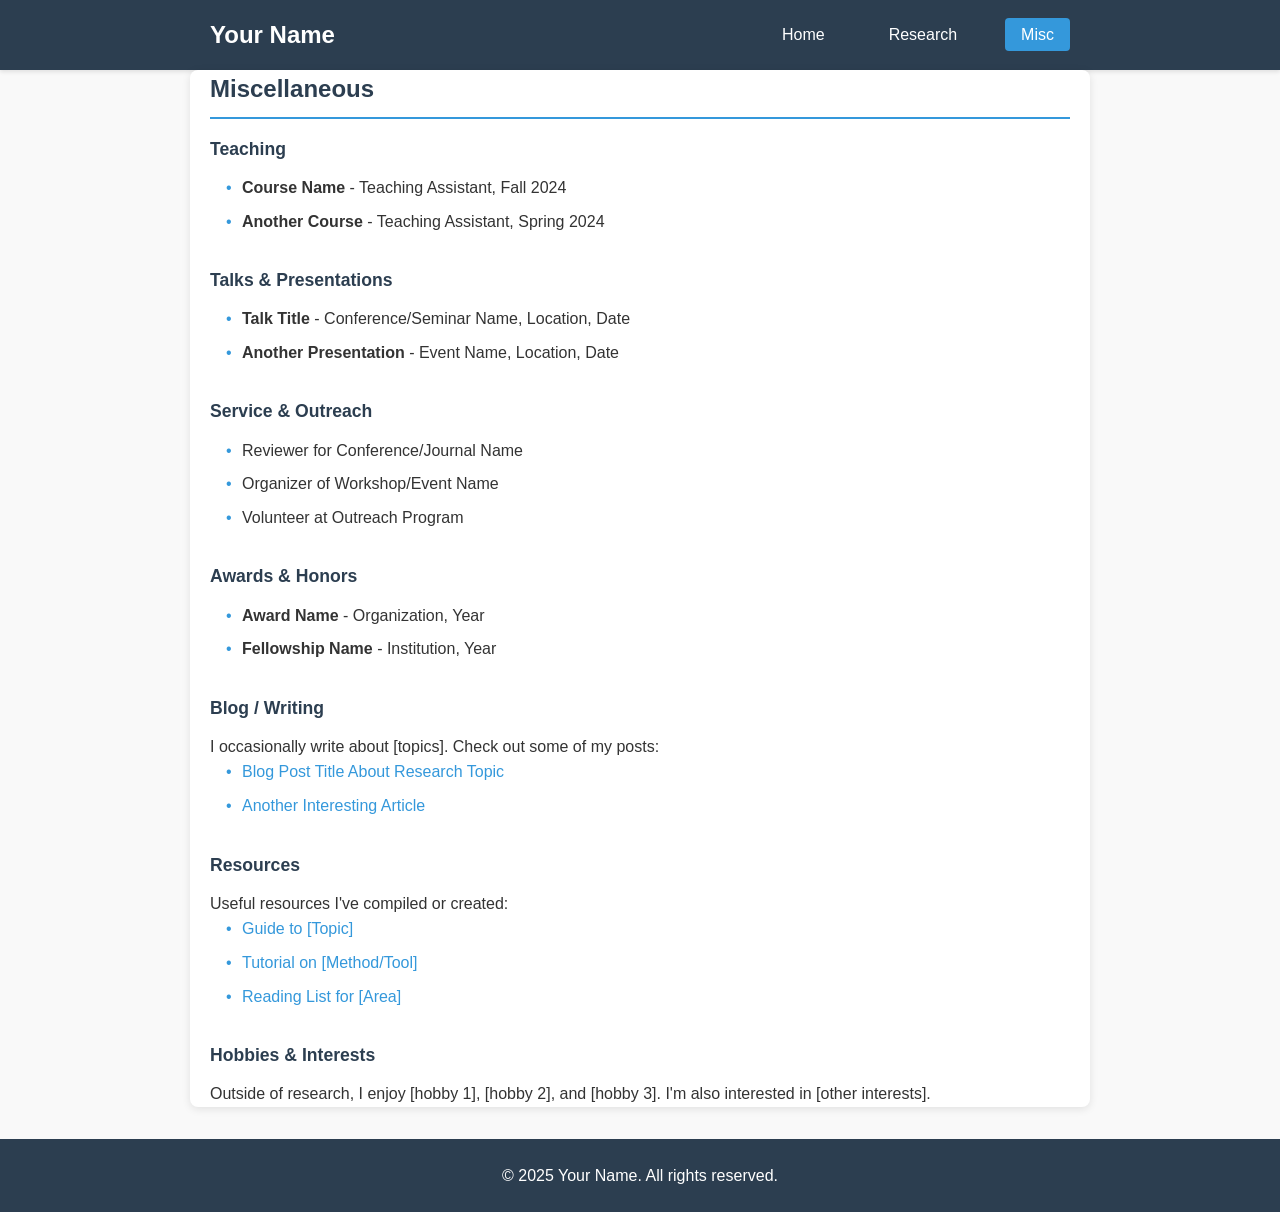
==== misc.html @ d0333f35 "starter files" ====
<!DOCTYPE html>
<html lang="en">
<head>
    <meta charset="UTF-8">
    <meta name="viewport" content="width=device-width, initial-scale=1.0">
    <title>Misc - Your Name</title>
    <link rel="stylesheet" href="style.css">
</head>
<body>
    <nav>
        <div class="container">
            <h1>Your Name</h1>
            <ul>
                <li><a href="index.html">Home</a></li>
                <li><a href="research.html">Research</a></li>
                <li><a href="misc.html" class="active">Misc</a></li>
            </ul>
        </div>
    </nav>

    <main class="container">
        <h2>Miscellaneous</h2>

        <section class="misc-section">
            <h3>Teaching</h3>
            <ul>
                <li><strong>Course Name</strong> - Teaching Assistant, Fall 2024</li>
                <li><strong>Another Course</strong> - Teaching Assistant, Spring 2024</li>
            </ul>
        </section>

        <section class="misc-section">
            <h3>Talks & Presentations</h3>
            <ul>
                <li><strong>Talk Title</strong> - Conference/Seminar Name, Location, Date</li>
                <li><strong>Another Presentation</strong> - Event Name, Location, Date</li>
            </ul>
        </section>

        <section class="misc-section">
            <h3>Service & Outreach</h3>
            <ul>
                <li>Reviewer for Conference/Journal Name</li>
                <li>Organizer of Workshop/Event Name</li>
                <li>Volunteer at Outreach Program</li>
            </ul>
        </section>

        <section class="misc-section">
            <h3>Awards & Honors</h3>
            <ul>
                <li><strong>Award Name</strong> - Organization, Year</li>
                <li><strong>Fellowship Name</strong> - Institution, Year</li>
            </ul>
        </section>

        <section class="misc-section">
            <h3>Blog / Writing</h3>
            <p>
                I occasionally write about [topics]. Check out some of my posts:
            </p>
            <ul>
                <li><a href="#">Blog Post Title About Research Topic</a></li>
                <li><a href="#">Another Interesting Article</a></li>
            </ul>
        </section>

        <section class="misc-section">
            <h3>Resources</h3>
            <p>
                Useful resources I've compiled or created:
            </p>
            <ul>
                <li><a href="#">Guide to [Topic]</a></li>
                <li><a href="#">Tutorial on [Method/Tool]</a></li>
                <li><a href="#">Reading List for [Area]</a></li>
            </ul>
        </section>

        <section class="misc-section">
            <h3>Hobbies & Interests</h3>
            <p>
                Outside of research, I enjoy [hobby 1], [hobby 2], and [hobby 3]. 
                I'm also interested in [other interests].
            </p>
        </section>
    </main>

    <footer>
        <div class="container">
            <p>&copy; 2025 Your Name. All rights reserved.</p>
        </div>
    </footer>
</body>
</html>
---- style.css ----
/* Reset and Base Styles */
* {
    margin: 0;
    padding: 0;
    box-sizing: border-box;
}

body {
    font-family: -apple-system, BlinkMacSystemFont, 'Segoe UI', Roboto, Oxygen, Ubuntu, Cantarell, sans-serif;
    line-height: 1.6;
    color: #333;
    background-color: #f9f9f9;
}

.container {
    max-width: 900px;
    margin: 0 auto;
    padding: 0 20px;
}

/* Navigation */
nav {
    background-color: #2c3e50;
    color: white;
    padding: 1rem 0;
    box-shadow: 0 2px 4px rgba(0,0,0,0.1);
}

nav .container {
    display: flex;
    justify-content: space-between;
    align-items: center;
}

nav h1 {
    font-size: 1.5rem;
    font-weight: 600;
}

nav ul {
    display: flex;
    list-style: none;
    gap: 2rem;
}

nav a {
    color: white;
    text-decoration: none;
    padding: 0.5rem 1rem;
    border-radius: 4px;
    transition: background-color 0.3s;
}

nav a:hover {
    background-color: #34495e;
}

nav a.active {
    background-color: #3498db;
}

/* Main Content */
main {
    background-color: white;
    margin: 2rem auto;
    padding: 2rem;
    border-radius: 8px;
    box-shadow: 0 2px 8px rgba(0,0,0,0.1);
}

h2 {
    color: #2c3e50;
    margin-top: 2rem;
    margin-bottom: 1rem;
    padding-bottom: 0.5rem;
    border-bottom: 2px solid #3498db;
}

main > h2:first-child {
    margin-top: 0;
}

/* Profile Section */
.hero {
    margin-bottom: 2rem;
}

.profile-section {
    display: flex;
    align-items: center;
    gap: 2rem;
    margin-bottom: 2rem;
}

.profile-photo {
    width: 200px;
    height: 200px;
    border-radius: 50%;
    object-fit: cover;
    border: 4px solid #3498db;
}

.profile-text h2 {
    margin: 0;
    border: none;
    padding: 0;
}

.profile-text p {
    color: #666;
    font-size: 1.1rem;
}

/* About Section */
.about p {
    margin-bottom: 1rem;
}

/* News Section */
.news-item {
    margin-bottom: 1rem;
    padding-left: 1rem;
    border-left: 3px solid #3498db;
}

.news-date {
    font-weight: 600;
    color: #3498db;
    display: inline-block;
    min-width: 80px;
}

.news-item p {
    display: inline;
    margin: 0;
}

/* Contact Section */
.contact p {
    margin-bottom: 0.5rem;
}

.contact a {
    color: #3498db;
    text-decoration: none;
}

.contact a:hover {
    text-decoration: underline;
}

/* Publications */
.publication {
    margin-bottom: 2rem;
    padding-bottom: 2rem;
    border-bottom: 1px solid #eee;
}

.publication:last-child {
    border-bottom: none;
}

.publication h3 {
    color: #2c3e50;
    margin-bottom: 0.5rem;
    font-size: 1.2rem;
}

.authors {
    color: #666;
    font-size: 0.95rem;
    margin-bottom: 0.3rem;
}

.venue {
    color: #3498db;
    font-style: italic;
    font-size: 0.9rem;
    margin-bottom: 0.5rem;
}

.description {
    margin-bottom: 0.5rem;
}

.links a {
    color: #3498db;
    text-decoration: none;
    margin-right: 1rem;
}

.links a:hover {
    text-decoration: underline;
}

/* Misc Page */
.misc-section {
    margin-bottom: 2rem;
}

.misc-section h3 {
    color: #2c3e50;
    margin-bottom: 0.75rem;
    font-size: 1.1rem;
}

.misc-section ul {
    list-style: none;
    padding-left: 1rem;
}

.misc-section ul li {
    margin-bottom: 0.5rem;
    padding-left: 1rem;
    position: relative;
}

.misc-section ul li:before {
    content: "•";
    color: #3498db;
    position: absolute;
    left: 0;
}

.misc-section a {
    color: #3498db;
    text-decoration: none;
}

.misc-section a:hover {
    text-decoration: underline;
}

/* Footer */
footer {
    background-color: #2c3e50;
    color: white;
    text-align: center;
    padding: 1.5rem 0;
    margin-top: 2rem;
}

/* Responsive Design */
@media (max-width: 768px) {
    nav .container {
        flex-direction: column;
        gap: 1rem;
    }

    nav ul {
        gap: 1rem;
    }

    .profile-section {
        flex-direction: column;
        text-align: center;
    }

    .profile-photo {
        width: 150px;
        height: 150px;
    }
}
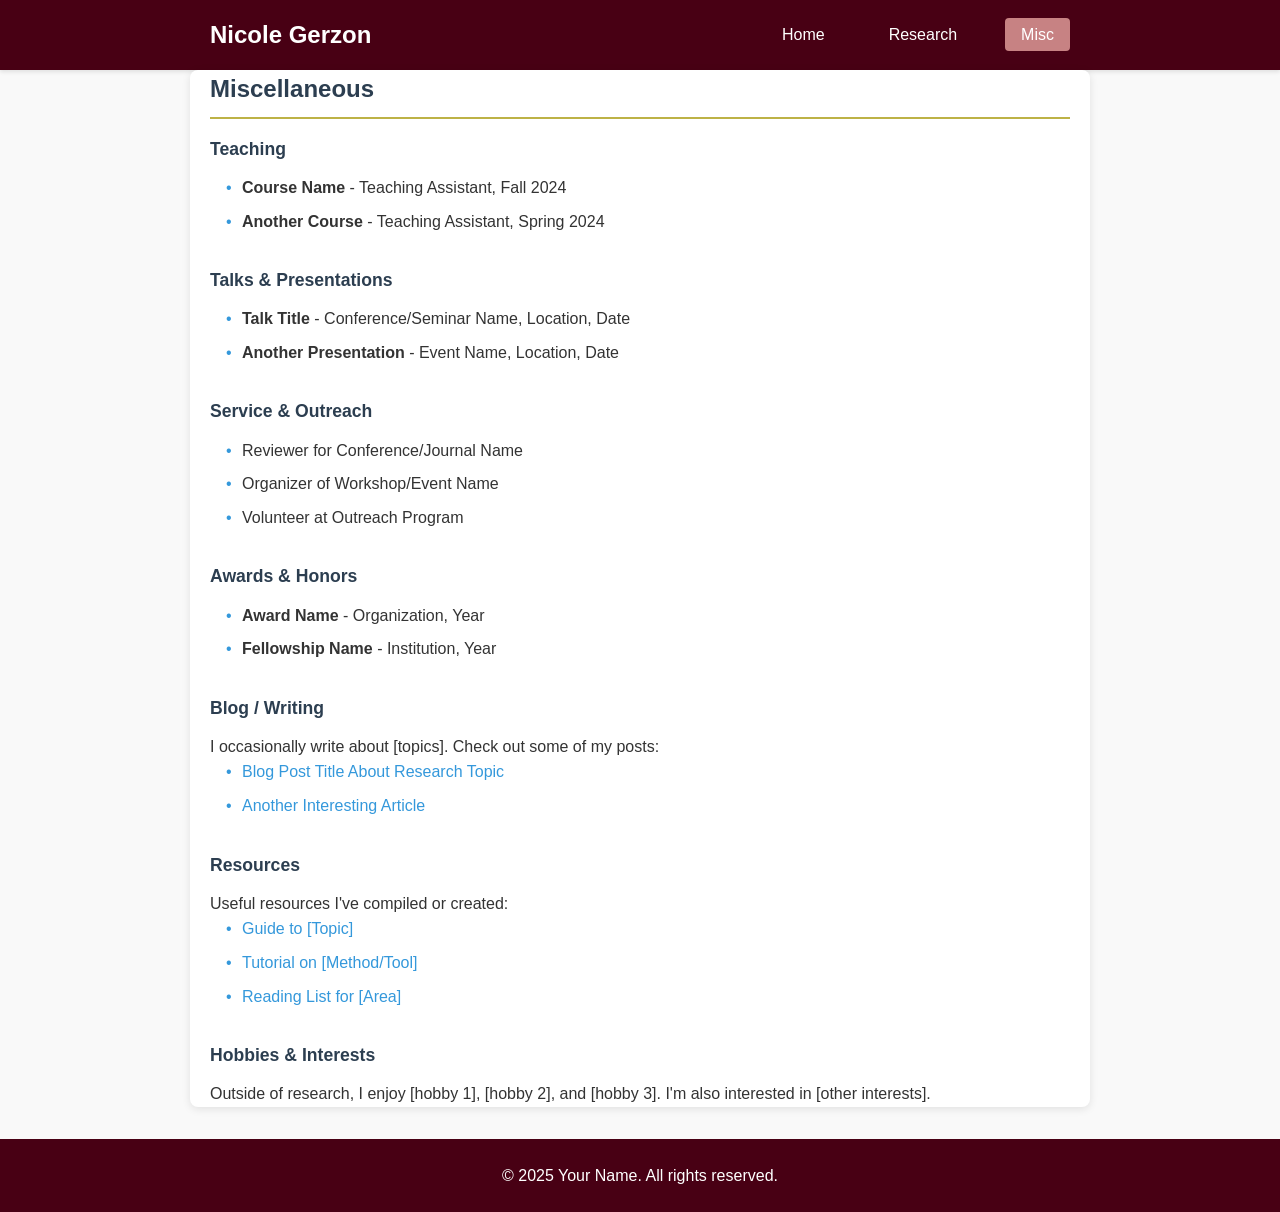
==== commit 4e4bfeee: "changing naming" ====
--- a/misc.html
+++ b/misc.html
@@ -3,13 +3,13 @@
 <head>
     <meta charset="UTF-8">
     <meta name="viewport" content="width=device-width, initial-scale=1.0">
-    <title>Misc - Your Name</title>
+    <title>Misc - Nicole Gerzon</title>
     <link rel="stylesheet" href="style.css">
 </head>
 <body>
     <nav>
         <div class="container">
-            <h1>Your Name</h1>
+            <h1>Nicole Gerzon</h1>
             <ul>
                 <li><a href="index.html">Home</a></li>
                 <li><a href="research.html">Research</a></li>
--- a/style.css
+++ b/style.css
@@ -20,7 +20,7 @@
 
 /* Navigation */
 nav {
-    background-color: #2c3e50;
+    background-color: #480014;
     color: white;
     padding: 1rem 0;
     box-shadow: 0 2px 4px rgba(0,0,0,0.1);
@@ -56,7 +56,7 @@
 }
 
 nav a.active {
-    background-color: #3498db;
+    background-color: #C78283;
 }
 
 /* Main Content */
@@ -73,7 +73,7 @@
     margin-top: 2rem;
     margin-bottom: 1rem;
     padding-bottom: 0.5rem;
-    border-bottom: 2px solid #3498db;
+    border-bottom: 2px solid #BDB246;
 }
 
 main > h2:first-child {
@@ -97,7 +97,8 @@
     height: 200px;
     border-radius: 50%;
     object-fit: cover;
-    border: 4px solid #3498db;
+    border: 4px solid #C78283;
+    margin-top: 20px;
 }
 
 .profile-text h2 {
@@ -120,12 +121,12 @@
 .news-item {
     margin-bottom: 1rem;
     padding-left: 1rem;
-    border-left: 3px solid #3498db;
+    border-left: 3px solid #4D6A6D;
 }
 
 .news-date {
     font-weight: 600;
-    color: #3498db;
+    color: #4D6A6D;
     display: inline-block;
     min-width: 80px;
 }
@@ -141,7 +142,7 @@
 }
 
 .contact a {
-    color: #3498db;
+    color: #4D6A6D;
     text-decoration: none;
 }
 
@@ -149,47 +150,80 @@
     text-decoration: underline;
 }
 
-/* Publications */
-.publication {
+/* Publications - Bar-separated layout */
+.publication-list {
+    margin-top: 1.5rem;
+}
+
+.pub-item {
+    display: flex;
+    align-items: flex-start;
     margin-bottom: 2rem;
     padding-bottom: 2rem;
     border-bottom: 1px solid #eee;
 }
 
-.publication:last-child {
+.pub-item:last-child {
     border-bottom: none;
 }
 
-.publication h3 {
+.pub-year {
+    font-weight: 600;
     color: #2c3e50;
-    margin-bottom: 0.5rem;
-    font-size: 1.2rem;
-}
-
-.authors {
-    color: #666;
-    font-size: 0.95rem;
-    margin-bottom: 0.3rem;
-}
-
-.venue {
+    white-space: nowrap;
+    padding-right: 0.5rem;
+}
+
+.pub-separator {
+    color: #999;
+    padding: 0 0.5rem;
+    white-space: nowrap;
+}
+
+.pub-content {
+    display: flex;
+    flex-wrap: wrap;
+    align-items: baseline;
+    flex: 1;
+}
+
+.pub-venue {
+    font-weight: 600;
     color: #3498db;
-    font-style: italic;
-    font-size: 0.9rem;
-    margin-bottom: 0.5rem;
-}
-
-.description {
-    margin-bottom: 0.5rem;
-}
-
-.links a {
+    white-space: nowrap;
+    padding-right: 0.5rem;
+}
+
+.pub-award {
+    font-weight: 600;
+    color: #e74c3c;
+    white-space: nowrap;
+    padding-right: 0.5rem;
+}
+
+.pub-text {
+    flex: 1;
+    line-height: 1.6;
+    min-width: 300px;
+}
+
+.pub-text strong {
+    font-weight: 600;
+}
+
+.pub-links-inline {
+    display: flex;
+    gap: 0;
+    white-space: nowrap;
+}
+
+.pub-links-inline a {
     color: #3498db;
     text-decoration: none;
-    margin-right: 1rem;
-}
-
-.links a:hover {
+    padding: 0 0.5rem;
+}
+
+.pub-links-inline a:hover {
     text-decoration: underline;
 }
 
@@ -233,7 +267,7 @@
 
 /* Footer */
 footer {
-    background-color: #2c3e50;
+    background-color: #480014;
     color: white;
     text-align: center;
     padding: 1.5rem 0;
@@ -260,4 +294,16 @@
         width: 150px;
         height: 150px;
     }
-}
+
+    .pub-item {
+        flex-direction: column;
+    }
+
+    .pub-year {
+        padding-bottom: 0.5rem;
+    }
+
+    .pub-content {
+        margin-left: 0;
+    }
+}
